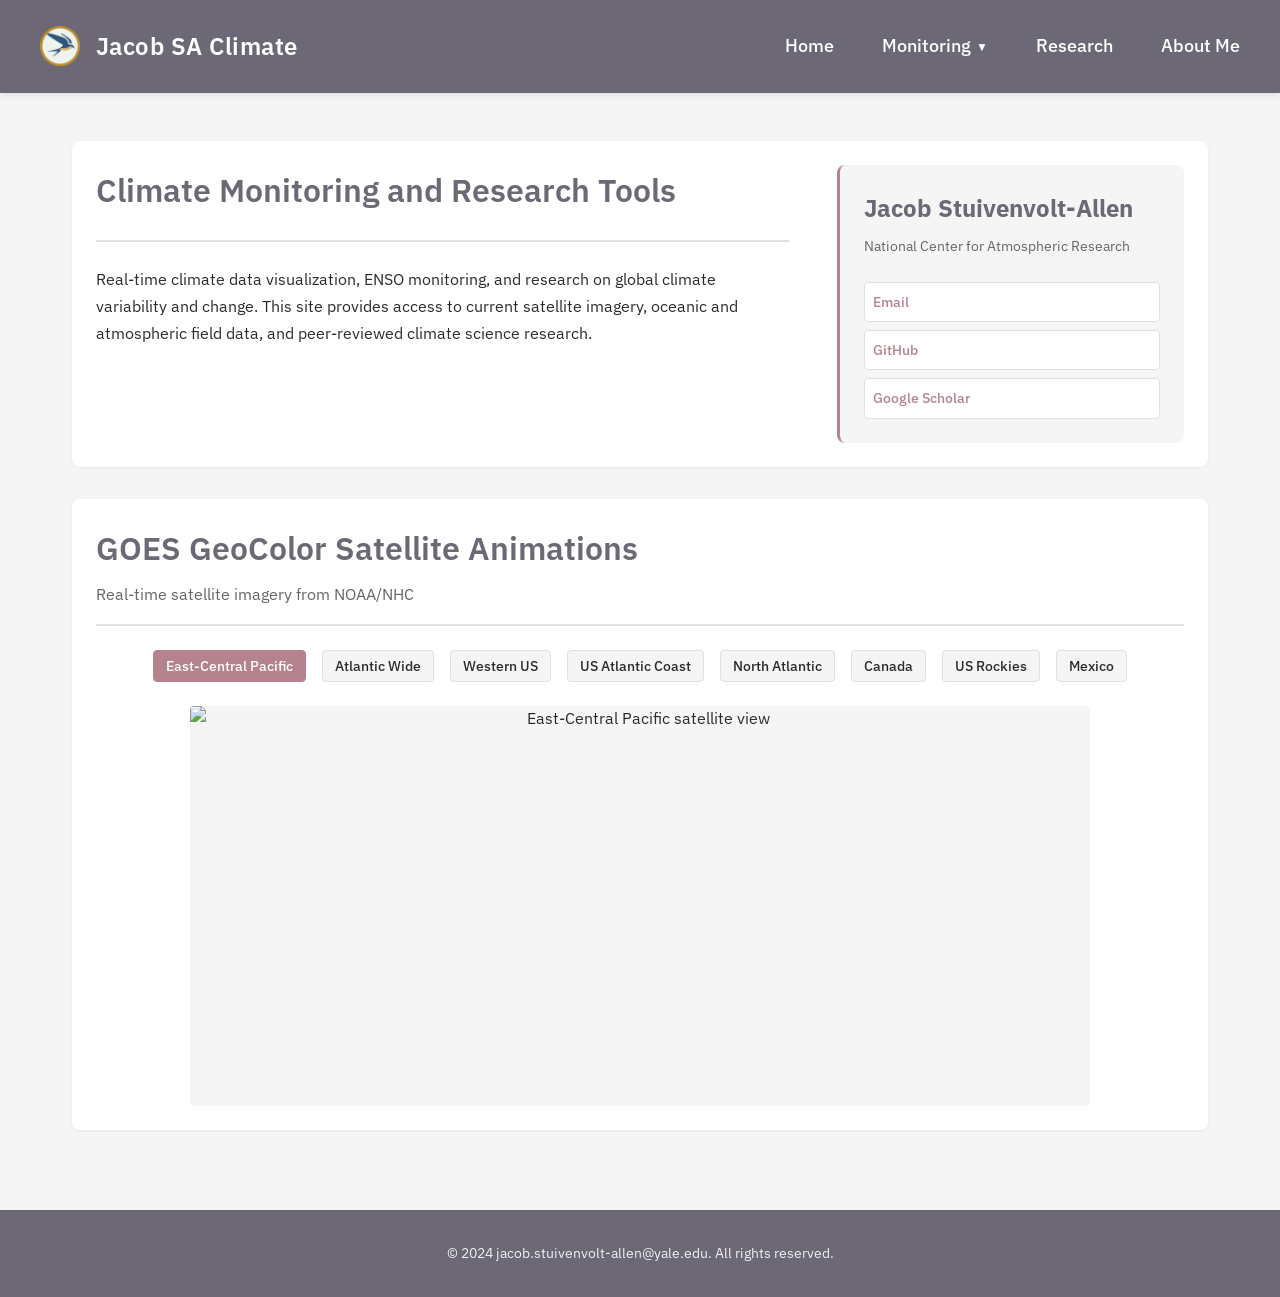
==== index.html @ 691c9f0f "Initial website commit" ====
<!DOCTYPE html>
<html lang="en">
<head>
    <meta charset="UTF-8">
    <meta name="viewport" content="width=device-width, initial-scale=1.0">
    <meta name="description" content="JSA Climate - Climate and weather monitoring tools and research">
    <title>Jacob SA Climate | Home</title>
    <link rel="stylesheet" href="css/main.css">
    <link rel="preconnect" href="https://fonts.googleapis.com">
    <link rel="preconnect" href="https://fonts.gstatic.com" crossorigin>
    <link href="https://fonts.googleapis.com/css2?family=IBM+Plex+Sans:wght@400;500;600;700&family=IBM+Plex+Mono:wght@400;500&display=swap" rel="stylesheet">
</head>
<body>
    <header class="site-header">
        <div class="header-container">
            <div class="site-branding">
                <img src="images/swift.logo.1.png" alt="JSA Climate Logo" class="site-logo">
                <h1 class="site-title">Jacob SA Climate</h1>
            </div>
            
            <button class="menu-toggle" aria-label="Toggle menu">
                <span></span>
                <span></span>
                <span></span>
            </button>
            
            <nav class="main-nav">
                <ul>
                    <li><a href="index.html">Home</a></li>
                    <li class="dropdown">
                        <a href="#" class="dropdown-toggle">
                            Monitoring
                            <span class="dropdown-arrow">▼</span>
                        </a>
                        <div class="dropdown-menu">
                            <a href="monitoring1.html">Global Fields</a>
                            <a href="monitoring2.html">ENSO</a>
                            <a href="monitoring3.html">Climate Change</a>
                        </div>
                    </li>
                    <li><a href="research.html">Research</a></li>
                    <li><a href="about_me.html">About Me</a></li>
                </ul>
            </nav>
        </div>
    </header>

    <main class="main-content">
        <section class="content-section">
            <div class="intro-grid">
                <div class="intro-left">
                    <div class="section-header">
                        <h2 class="section-title">Climate Monitoring and Research Tools</h2>
                    </div>
                    <p>Real-time climate data visualization, ENSO monitoring, and research on global climate variability and change. This site provides access to current satellite imagery, oceanic and atmospheric field data, and peer-reviewed climate science research.</p>
                </div>
                
                <div class="intro-right">
                    <h3>Jacob Stuivenvolt-Allen</h3>
                    <p class="affiliation">National Center for Atmospheric Research</p>
                    <div class="contact-links">
                        <a href="mailto:jacob.stuivenvolt-allen@yale.edu" class="contact-link">
                            <span>Email</span>
                        </a>
                        <a href="https://github.com/jacobstuallen" class="contact-link" target="_blank" rel="noopener">
                            <span>GitHub</span>
                        </a>
                        <a href="https://scholar.google.com/citations?user=YOUR_ID" class="contact-link" target="_blank" rel="noopener">
                            <span>Google Scholar</span>
                        </a>
                    </div>
                </div>
            </div>
        </section>

        <section class="content-section">
            <div class="section-header">
                <h2 class="section-title">GOES GeoColor Satellite Animations</h2>
                <p class="section-subtitle">Real-time satellite imagery from NOAA/NHC</p>
            </div>
            
            <div class="image-viewer">
                <div class="image-controls btn-group">
                    <button class="btn btn-secondary active">East-Central Pacific</button>
                    <button class="btn btn-secondary">Atlantic Wide</button>
                    <button class="btn btn-secondary">Western US</button>
                    <button class="btn btn-secondary">US Atlantic Coast</button>
                    <button class="btn btn-secondary">North Atlantic</button>
                    <button class="btn btn-secondary">Canada</button>
                    <button class="btn btn-secondary">US Rockies</button>
                    <button class="btn btn-secondary">Mexico</button>
                </div>
                
                <div class="image-display">
                    <img src="https://cdn.star.nesdis.noaa.gov/GOES18/ABI/SECTOR/tpw/GEOCOLOR/GOES18-TPW-GEOCOLOR-900x540.gif" 
                         alt="East-Central Pacific satellite view" class="active">
                    <img src="https://cdn.star.nesdis.noaa.gov/GOES16/ABI/SECTOR/taw/GEOCOLOR/GOES16-TAW-GEOCOLOR-900x540.gif" 
                         alt="Atlantic Wide satellite view">
                    <img src="https://cdn.star.nesdis.noaa.gov/GOES18/ABI/SECTOR/wus/GEOCOLOR/GOES18-WUS-GEOCOLOR-1000x1000.gif" 
                         alt="Western United States satellite view">
                    <img src="https://cdn.star.nesdis.noaa.gov/GOES16/ABI/SECTOR/eus/GEOCOLOR/GOES16-EUS-GEOCOLOR-1000x1000.gif" 
                         alt="US Atlantic Coast satellite view">
                    <img src="https://cdn.star.nesdis.noaa.gov/GOES19/ABI/SECTOR/na/GEOCOLOR/GOES19-NA-GEOCOLOR-900x540.gif" 
                         alt="North Atlantic satellite view">
                    <img src="https://cdn.star.nesdis.noaa.gov/GOES19/ABI/SECTOR/CAN/GEOCOLOR/GOES19-CAN-GEOCOLOR-1125x560.gif" 
                         alt="Canada satellite view">
                    <img src="https://cdn.star.nesdis.noaa.gov/GOES19/ABI/SECTOR/NR/GEOCOLOR/GOES19-NR-GEOCOLOR-600x600.gif" 
                         alt="US Rockies satellite view">
                    <img src="https://cdn.star.nesdis.noaa.gov/GOES19/ABI/SECTOR/MEX/GEOCOLOR/GOES19-MEX-GEOCOLOR-1000x1000.gif" 
                         alt="Mexico satellite view">
                </div>
            </div>
        </section>
    </main>

    <footer class="site-footer">
        <p>&copy; 2024 jacob.stuivenvolt-allen@yale.edu. All rights reserved.</p>
    </footer>

    <script src="js/main.js"></script>
</body>
</html>
---- css/main.css ----
/* ============================================
   JSA Climate - Modern Responsive Design System
   ============================================ */

/* CSS Variables for Design System */
:root {
    /* Colors - Peach & Rose Palette */
    --color-primary: #6d6875;        /* Dim Grey - headers, navigation */
    --color-primary-dark: #6d6875;
    --color-accent: #b5838d;         /* Dusty Rose - accents */
    --color-accent-warm: #e5989b;    /* Cotton Candy - warm accents */
    --color-accent-light: #ffb4a2;   /* Powder Blush */
    --color-accent-lightest: #ffcdb2; /* Peach Fuzz */
    --color-bg: #f5f5f5;
    --color-bg-white: #ffffff;
    --color-text: #2c2c2c;
    --color-text-light: #666666;
    --color-border: #e0e0e0;
    --color-hover: #e5989b;
    
    /* Spacing System */
    --space-xs: 0.5rem;
    --space-sm: 1rem;
    --space-md: 1.5rem;
    --space-lg: 2rem;
    --space-xl: 3rem;
    --space-2xl: 4rem;
    
    /* Typography */
    --font-primary: 'IBM Plex Sans', -apple-system, BlinkMacSystemFont, 'Segoe UI', sans-serif;
    --font-mono: 'IBM Plex Mono', 'Courier New', monospace;
    
    --text-xs: 0.75rem;
    --text-sm: 0.875rem;
    --text-base: 1rem;
    --text-lg: 1.125rem;
    --text-xl: 1.5rem;
    --text-2xl: 2rem;
    --text-3xl: 2.5rem;
    
    /* Layout */
    --container-max: 1200px;
    --container-narrow: 800px;
    --border-radius: 4px;
    --border-radius-lg: 8px;
    
    /* Transitions */
    --transition-fast: 150ms ease;
    --transition-base: 250ms ease;
}

/* ============================================
   Reset & Base Styles
   ============================================ */

* {
    margin: 0;
    padding: 0;
    box-sizing: border-box;
}

html {
    font-size: 16px;
    -webkit-font-smoothing: antialiased;
    -moz-osx-font-smoothing: grayscale;
}

body {
    font-family: var(--font-primary);
    background-color: var(--color-bg);
    color: var(--color-text);
    line-height: 1.6;
    min-height: 100vh;
    display: flex;
    flex-direction: column;
}

img {
    max-width: 100%;
    height: auto;
    display: block;
}

a {
    color: inherit;
    text-decoration: none;
    transition: color var(--transition-fast);
}

ul {
    list-style: none;
}

button {
    font-family: inherit;
    cursor: pointer;
    border: none;
    background: none;
}

/* ============================================
   Header & Navigation
   ============================================ */

.site-header {
    background-color: var(--color-primary);
    color: white;
    padding: var(--space-md) var(--space-lg);
    position: sticky;
    top: 0;
    z-index: 100;
    box-shadow: 0 2px 8px rgba(0, 0, 0, 0.1);
}

.header-container {
    max-width: var(--container-max);
    margin: 0 auto;
    display: flex;
    align-items: center;
    justify-content: space-between;
    gap: var(--space-md);
}

.site-branding {
    display: flex;
    align-items: center;
    gap: var(--space-sm);
}

.site-logo {
    width: 40px;
    height: 40px;
    flex-shrink: 0;
}

.site-title {
    font-size: var(--text-xl);
    font-weight: 600;
    letter-spacing: 0.02em;
}

/* Navigation */
.main-nav ul {
    display: flex;
    align-items: center;
    gap: var(--space-xl);
}

.main-nav a {
    padding: var(--space-xs) 0;
    font-weight: 500;
    font-size: var(--text-lg);
    position: relative;
}

.main-nav a:hover {
    color: var(--color-accent-light);
}

.main-nav a::after {
    content: '';
    position: absolute;
    bottom: 0;
    left: 0;
    width: 0;
    height: 2px;
    background: white;
    transition: width var(--transition-base);
}

.main-nav a:hover::after {
    width: 100%;
}

/* Dropdown */
.dropdown {
    position: relative;
}

.dropdown-toggle {
    display: flex;
    align-items: center;
    gap: 0.3rem;
    cursor: pointer;
}

.dropdown-arrow {
    font-size: var(--text-xs);
    transition: transform var(--transition-fast);
}

.dropdown:hover .dropdown-arrow {
    transform: rotate(180deg);
}

.dropdown-menu {
    position: absolute;
    top: 100%;
    left: 0;
    margin-top: var(--space-sm);
    min-width: 200px;
    background: white;
    border-radius: var(--border-radius);
    box-shadow: 0 4px 16px rgba(0, 0, 0, 0.15);
    opacity: 0;
    visibility: hidden;
    transform: translateY(-10px);
    transition: all var(--transition-base);
}

.dropdown:hover .dropdown-menu {
    opacity: 1;
    visibility: visible;
    transform: translateY(0);
}

.dropdown-menu a {
    display: block;
    padding: var(--space-sm) var(--space-md);
    color: var(--color-text);
    font-weight: 500;
    border-bottom: 1px solid var(--color-border);
}

.dropdown-menu a:last-child {
    border-bottom: none;
}

.dropdown-menu a:hover {
    background: var(--color-bg);
    color: var(--color-accent);
}

/* Mobile Menu Toggle */
.menu-toggle {
    display: none;
    flex-direction: column;
    gap: 4px;
    padding: var(--space-xs);
}

.menu-toggle span {
    width: 24px;
    height: 2px;
    background: white;
    transition: all var(--transition-fast);
}

/* ============================================
   Main Content Layout
   ============================================ */

.main-content {
    flex: 1;
    width: 100%;
    max-width: var(--container-max);
    margin: 0 auto;
    padding: var(--space-xl) var(--space-lg);
}

/* Intro Grid (Homepage) */
.intro-grid {
    display: grid;
    grid-template-columns: 2fr 1fr;
    gap: var(--space-xl);
    align-items: start;
}

.intro-left p {
    line-height: 1.7;
    color: var(--color-text);
    margin-top: var(--space-sm);
}

.intro-right {
    padding: var(--space-md);
    background: var(--color-bg);
    border-radius: var(--border-radius-lg);
    border-left: 3px solid var(--color-accent);
}

.intro-right h3 {
    font-size: var(--text-xl);
    color: var(--color-primary);
    margin-bottom: var(--space-xs);
}

.intro-right .affiliation {
    font-size: var(--text-sm);
    color: var(--color-text-light);
    margin-bottom: var(--space-md);
}

.contact-links {
    display: flex;
    flex-direction: column;
    gap: var(--space-xs);
}

.contact-link {
    display: flex;
    align-items: center;
    padding: var(--space-xs);
    background: white;
    border-radius: var(--border-radius);
    color: var(--color-accent);
    font-weight: 500;
    font-size: var(--text-sm);
    transition: all var(--transition-base);
    border: 1px solid var(--color-border);
}

.contact-link:hover {
    background: var(--color-accent);
    color: white;
    border-color: var(--color-accent);
    transform: translateX(4px);
}

.content-section {
    background: var(--color-bg-white);
    border-radius: var(--border-radius-lg);
    padding: var(--space-md);
    margin-bottom: var(--space-lg);
    box-shadow: 0 1px 3px rgba(0, 0, 0, 0.06);
}

.section-header {
    margin-bottom: var(--space-md);
    padding-bottom: var(--space-sm);
    border-bottom: 2px solid var(--color-border);
}

.section-title {
    font-size: var(--text-2xl);
    font-weight: 600;
    color: var(--color-primary-dark);
    margin-bottom: var(--space-xs);
}

.section-subtitle {
    font-size: var(--text-base);
    color: var(--color-text-light);
    font-weight: 400;
}

/* ============================================
   Button System
   ============================================ */

.btn {
    display: inline-flex;
    align-items: center;
    justify-content: center;
    gap: var(--space-xs);
    padding: 0.4rem 0.75rem;
    border-radius: var(--border-radius);
    font-weight: 500;
    font-size: var(--text-sm);
    transition: all var(--transition-base);
    text-align: center;
}

.btn-primary {
    background: var(--color-accent);
    color: white;
}

.btn-primary:hover {
    background: var(--color-primary);
    transform: translateY(-1px);
    box-shadow: 0 4px 8px rgba(0, 0, 0, 0.15);
}

.btn-secondary {
    background: var(--color-bg);
    color: var(--color-text);
    border: 1px solid var(--color-border);
}

.btn-secondary:hover {
    background: var(--color-primary);
    color: white;
    border-color: var(--color-primary);
}

/* Active state for clicked buttons */
.btn.active {
    background: var(--color-accent);
    color: white;
    border-color: var(--color-accent);
}

.btn-secondary.active {
    background: var(--color-accent);
    color: white;
    border-color: var(--color-accent);
}

.btn-group {
    display: flex;
    flex-wrap: wrap;
    gap: var(--space-sm);
    justify-content: center;
    margin: var(--space-sm) 0;
}

/* ============================================
   Image Gallery / Viewer System
   ============================================ */

.image-viewer {
    margin-top: var(--space-sm);
}

.image-controls {
    display: flex;
    flex-wrap: wrap;
    gap: var(--space-sm);
    justify-content: center;
    margin-bottom: var(--space-md);
}

.image-viewer .image-display {
    position: relative;
    width: 100%;
    min-height: 400px;
    background: var(--color-bg);
    border-radius: var(--border-radius);
    overflow: auto;
}

.image-display {
    position: relative;
    width: 100%;
    max-width: 900px;
    margin: 0 auto;
    background: var(--color-bg);
    border-radius: var(--border-radius);
    overflow: auto;
    text-align: center;
}

.image-display img {
    width: 100%;
    height: auto;
    opacity: 0;
    display: none;
    transition: opacity var(--transition-base);
}

.image-display img.active {
    opacity: 1;
    display: block;
    position: relative;
}

/* Hovmöller images - constrain to viewport height */
.monitoring-section .image-display img {
    width: auto;
    max-height: 70vh;
    margin: 0 auto;
}

/* ============================================
   Research Publications
   ============================================ */

.publication {
    margin-bottom: var(--space-xl);
}

.publication-header {
    margin-bottom: var(--space-md);
}

.publication-title {
    font-size: var(--text-xl);
    font-weight: 600;
    color: var(--color-primary-dark);
    margin-bottom: var(--space-sm);
    line-height: 1.3;
}

.publication-links {
    display: flex;
    flex-wrap: wrap;
    gap: var(--space-sm);
    margin-bottom: var(--space-md);
}

.publication-content {
    display: grid;
    gap: var(--space-lg);
    align-items: start;
}

.publication-text {
    line-height: 1.7;
    color: var(--color-text);
}

.publication-text h3 {
    font-size: var(--text-lg);
    margin-bottom: var(--space-sm);
    color: var(--color-primary);
}

.publication-text p {
    margin-bottom: var(--space-md);
}

.publication-image {
    text-align: center;
}

.publication-image img {
    max-width: 100%;
    height: auto;
    border-radius: var(--border-radius);
    box-shadow: 0 2px 8px rgba(0, 0, 0, 0.1);
}

/* ============================================
   Monitoring Controls
   ============================================ */

.monitoring-section {
    margin-bottom: var(--space-xl);
}

.monitoring-header {
    text-align: center;
    margin-bottom: var(--space-lg);
}

.monitoring-category {
    font-size: var(--text-lg);
    font-weight: 600;
    color: var(--color-primary);
    margin-bottom: var(--space-sm);
    text-decoration: underline;
    text-decoration-thickness: 2px;
    text-underline-offset: 4px;
}

.text-description {
    margin-top: var(--space-md);
    padding: var(--space-md);
    background: var(--color-bg);
    border-radius: var(--border-radius);
    border-left: 3px solid var(--color-accent);
}

.text-description p {
    line-height: 1.7;
    color: var(--color-text);
    margin: 0;
}

.control-group {
    margin-bottom: var(--space-xl);
}

.btn-oceanic {
    background: var(--color-accent);
    color: white;
}

.btn-oceanic:hover {
    background: var(--color-primary-dark);
}

.btn-atmospheric {
    background: var(--color-accent-warm);
    color: white;
}

.btn-atmospheric:hover {
    background: var(--color-primary-dark);
}

/* ============================================
   About / Bio Section
   ============================================ */

.bio-section {
    display: grid;
    grid-template-columns: 1fr;
    gap: var(--space-xl);
    align-items: start;
}

.bio-text h2 {
    font-size: var(--text-xl);
    color: var(--color-primary);
    margin-bottom: var(--space-md);
}

.bio-text p {
    line-height: 1.8;
    margin-bottom: var(--space-md);
    color: var(--color-text);
}

.bio-image {
    text-align: center;
}

.bio-image img {
    max-width: 300px;
    border-radius: var(--border-radius-lg);
    box-shadow: 0 4px 16px rgba(0, 0, 0, 0.1);
}

/* ============================================
   PDF Embed
   ============================================ */

.pdf-embed {
    margin-top: var(--space-lg);
}

.pdf-embed embed {
    width: 100%;
    min-height: 800px;
    border: 1px solid var(--color-border);
    border-radius: var(--border-radius);
}

/* ============================================
   Footer
   ============================================ */

.site-footer {
    background: var(--color-primary-dark);
    color: white;
    padding: var(--space-lg);
    text-align: center;
    margin-top: auto;
}

.site-footer p {
    font-size: var(--text-sm);
    opacity: 0.9;
}

/* ============================================
   Responsive Design - Mobile First
   ============================================ */

/* Tablets and up */
@media (min-width: 768px) {
    .bio-section {
        grid-template-columns: 2fr 1fr;
    }
    
    .publication-content {
        grid-template-columns: 1fr 1fr;
    }
    
    .image-display {
        min-height: 500px;
    }
}

/* Mobile Styles */
@media (max-width: 767px) {
    :root {
        --text-2xl: 1.5rem;
        --text-xl: 1.25rem;
    }
    
    .intro-grid {
        grid-template-columns: 1fr;
        gap: var(--space-md);
    }
    
    .header-container {
        flex-wrap: wrap;
    }
    
    .menu-toggle {
        display: flex;
        order: 1;
    }
    
    .site-branding {
        order: 0;
    }
    
    .main-nav {
        order: 2;
        width: 100%;
        display: none;
    }
    
    .main-nav.active {
        display: block;
    }
    
    .main-nav ul {
        flex-direction: column;
        gap: 0;
        margin-top: var(--space-md);
        border-top: 1px solid rgba(255, 255, 255, 0.2);
    }
    
    .main-nav li {
        width: 100%;
        border-bottom: 1px solid rgba(255, 255, 255, 0.1);
    }
    
    .main-nav a {
        display: block;
        padding: var(--space-md);
    }
    
    .dropdown-menu {
        position: static;
        opacity: 1;
        visibility: visible;
        transform: none;
        box-shadow: none;
        margin-top: 0;
        background: rgba(0, 0, 0, 0.1);
        display: none;
    }
    
    .dropdown.active .dropdown-menu {
        display: block;
    }
    
    .main-content {
        padding: var(--space-lg) var(--space-md);
    }
    
    .content-section {
        padding: var(--space-lg);
    }
    
    .btn-group {
        justify-content: stretch;
    }
    
    .btn {
        flex: 1;
        min-width: 120px;
    }
    
    .site-logo {
        width: 32px;
        height: 32px;
    }
    
    .site-title {
        font-size: var(--text-base);
    }
}

/* Large Screens */
@media (min-width: 1400px) {
    .image-display {
        min-height: 600px;
    }
}

/* ============================================
   Utility Classes
   ============================================ */

.text-center {
    text-align: center;
}

.mt-lg {
    margin-top: var(--space-lg);
}

.mb-lg {
    margin-bottom: var(--space-lg);
}

.hidden {
    display: none;
}

.sr-only {
    position: absolute;
    width: 1px;
    height: 1px;
    padding: 0;
    margin: -1px;
    overflow: hidden;
    clip: rect(0, 0, 0, 0);
    white-space: nowrap;
    border: 0;
}
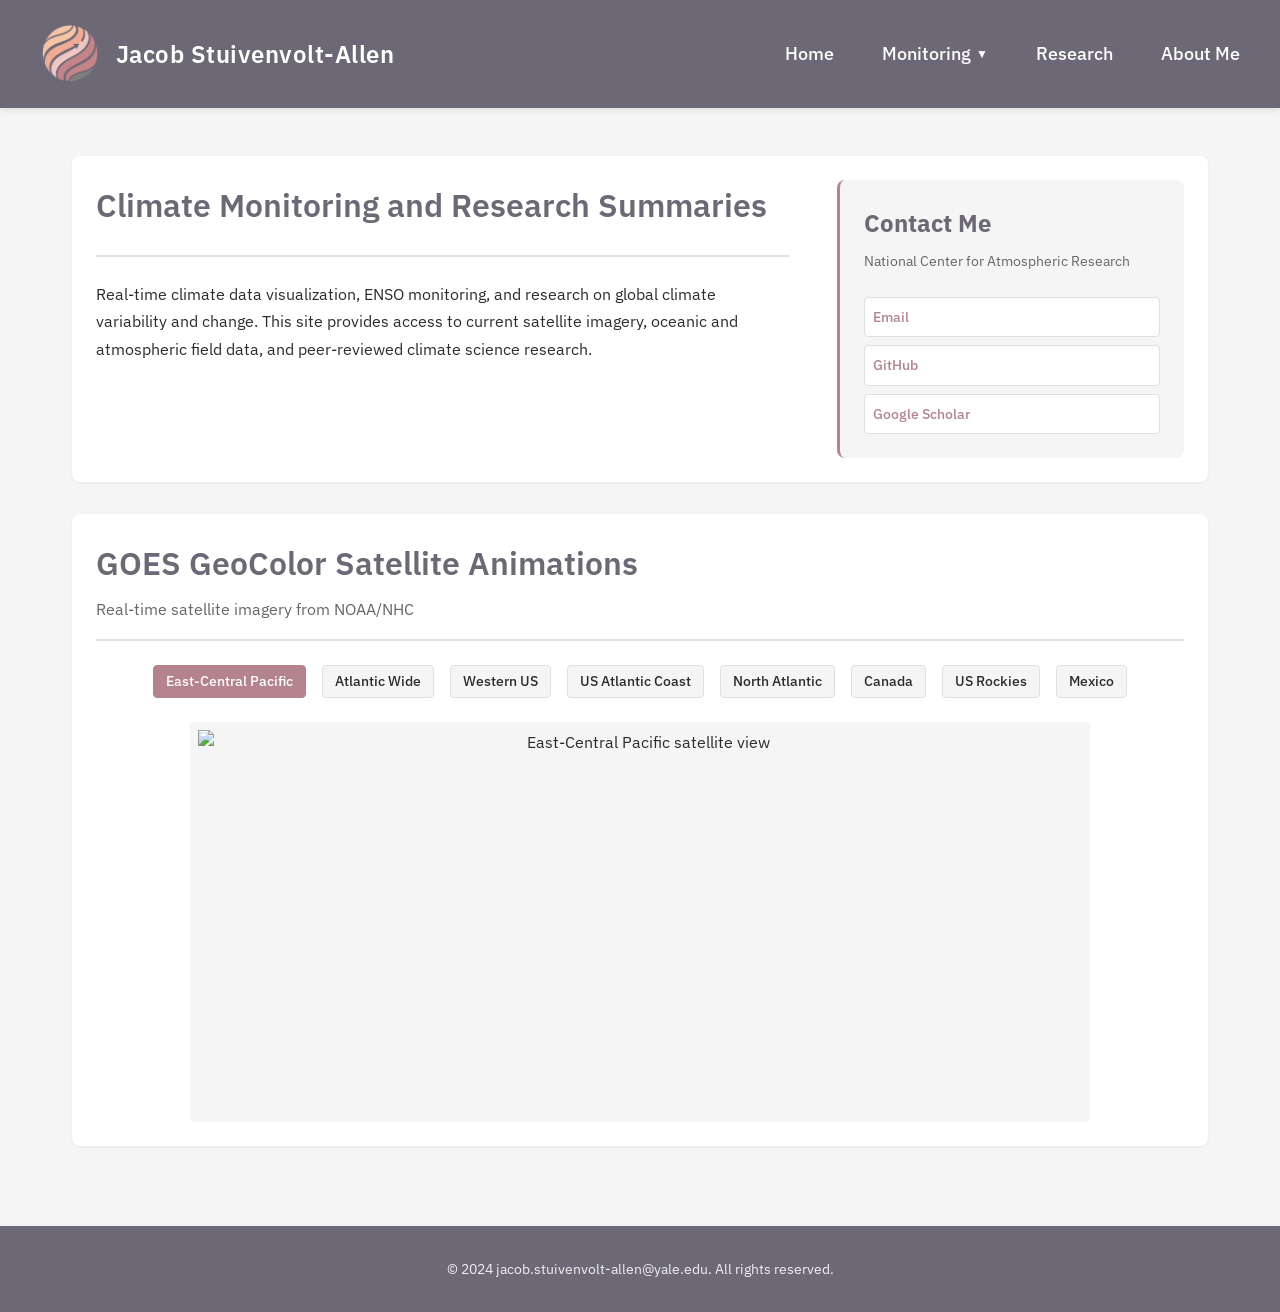
==== commit 3ddcbd49: "Website update" ====
--- a/index.html
+++ b/index.html
@@ -4,7 +4,7 @@
     <meta charset="UTF-8">
     <meta name="viewport" content="width=device-width, initial-scale=1.0">
     <meta name="description" content="JSA Climate - Climate and weather monitoring tools and research">
-    <title>Jacob SA Climate | Home</title>
+    <title>Jacob Stuivenvolt-Allen | Home</title>
     <link rel="stylesheet" href="css/main.css">
     <link rel="preconnect" href="https://fonts.googleapis.com">
     <link rel="preconnect" href="https://fonts.gstatic.com" crossorigin>
@@ -14,8 +14,8 @@
     <header class="site-header">
         <div class="header-container">
             <div class="site-branding">
-                <img src="images/swift.logo.1.png" alt="JSA Climate Logo" class="site-logo">
-                <h1 class="site-title">Jacob SA Climate</h1>
+                <img src="images/website.logo.transparent.png" alt="JSA Climate Logo" class="site-logo">
+                <h1 class="site-title">Jacob Stuivenvolt-Allen</h1>
             </div>
             
             <button class="menu-toggle" aria-label="Toggle menu">
@@ -33,9 +33,9 @@
                             <span class="dropdown-arrow">▼</span>
                         </a>
                         <div class="dropdown-menu">
-                            <a href="monitoring1.html">Global Fields</a>
-                            <a href="monitoring2.html">ENSO</a>
-                            <a href="monitoring3.html">Climate Change</a>
+                            <a href="monitoring_global.html">Global Fields</a>
+                            <a href="monitoring_enso.html">ENSO</a>
+                            <!--<a href="monitoring_change.html">Climate Change</a>-->
                         </div>
                     </li>
                     <li><a href="research.html">Research</a></li>
@@ -50,13 +50,13 @@
             <div class="intro-grid">
                 <div class="intro-left">
                     <div class="section-header">
-                        <h2 class="section-title">Climate Monitoring and Research Tools</h2>
+                        <h2 class="section-title">Climate Monitoring and Research Summaries</h2>
                     </div>
                     <p>Real-time climate data visualization, ENSO monitoring, and research on global climate variability and change. This site provides access to current satellite imagery, oceanic and atmospheric field data, and peer-reviewed climate science research.</p>
                 </div>
                 
                 <div class="intro-right">
-                    <h3>Jacob Stuivenvolt-Allen</h3>
+                    <h3>Contact Me</h3>
                     <p class="affiliation">National Center for Atmospheric Research</p>
                     <div class="contact-links">
                         <a href="mailto:jacob.stuivenvolt-allen@yale.edu" class="contact-link">
--- a/css/main.css
+++ b/css/main.css
@@ -128,8 +128,8 @@
 }
 
 .site-logo {
-    width: 40px;
-    height: 40px;
+    width: 60px;
+    height: 60px;
     flex-shrink: 0;
 }
 
@@ -432,21 +432,26 @@
 
 .image-display {
     position: relative;
-    width: 100%;
+    width: fit-content;
     max-width: 900px;
     margin: 0 auto;
     background: var(--color-bg);
     border-radius: var(--border-radius);
+    padding: var(--space-xs);
     overflow: auto;
     text-align: center;
+    display: block;
 }
 
 .image-display img {
     width: 100%;
+    max-width: 100%;
     height: auto;
     opacity: 0;
     display: none;
     transition: opacity var(--transition-base);
+    margin: 0;
+    vertical-align: bottom;
 }
 
 .image-display img.active {
@@ -455,10 +460,10 @@
     position: relative;
 }
 
-/* Hovmöller images - constrain to viewport height */
+/* Hovmöller images - increase vertical size */
 .monitoring-section .image-display img {
     width: auto;
-    max-height: 70vh;
+    max-height: 80vh;
     margin: 0 auto;
 }
 
@@ -545,7 +550,7 @@
 }
 
 .text-description {
-    margin-top: var(--space-md);
+    margin-top: var(--space-sm);
     padding: var(--space-md);
     background: var(--color-bg);
     border-radius: var(--border-radius);
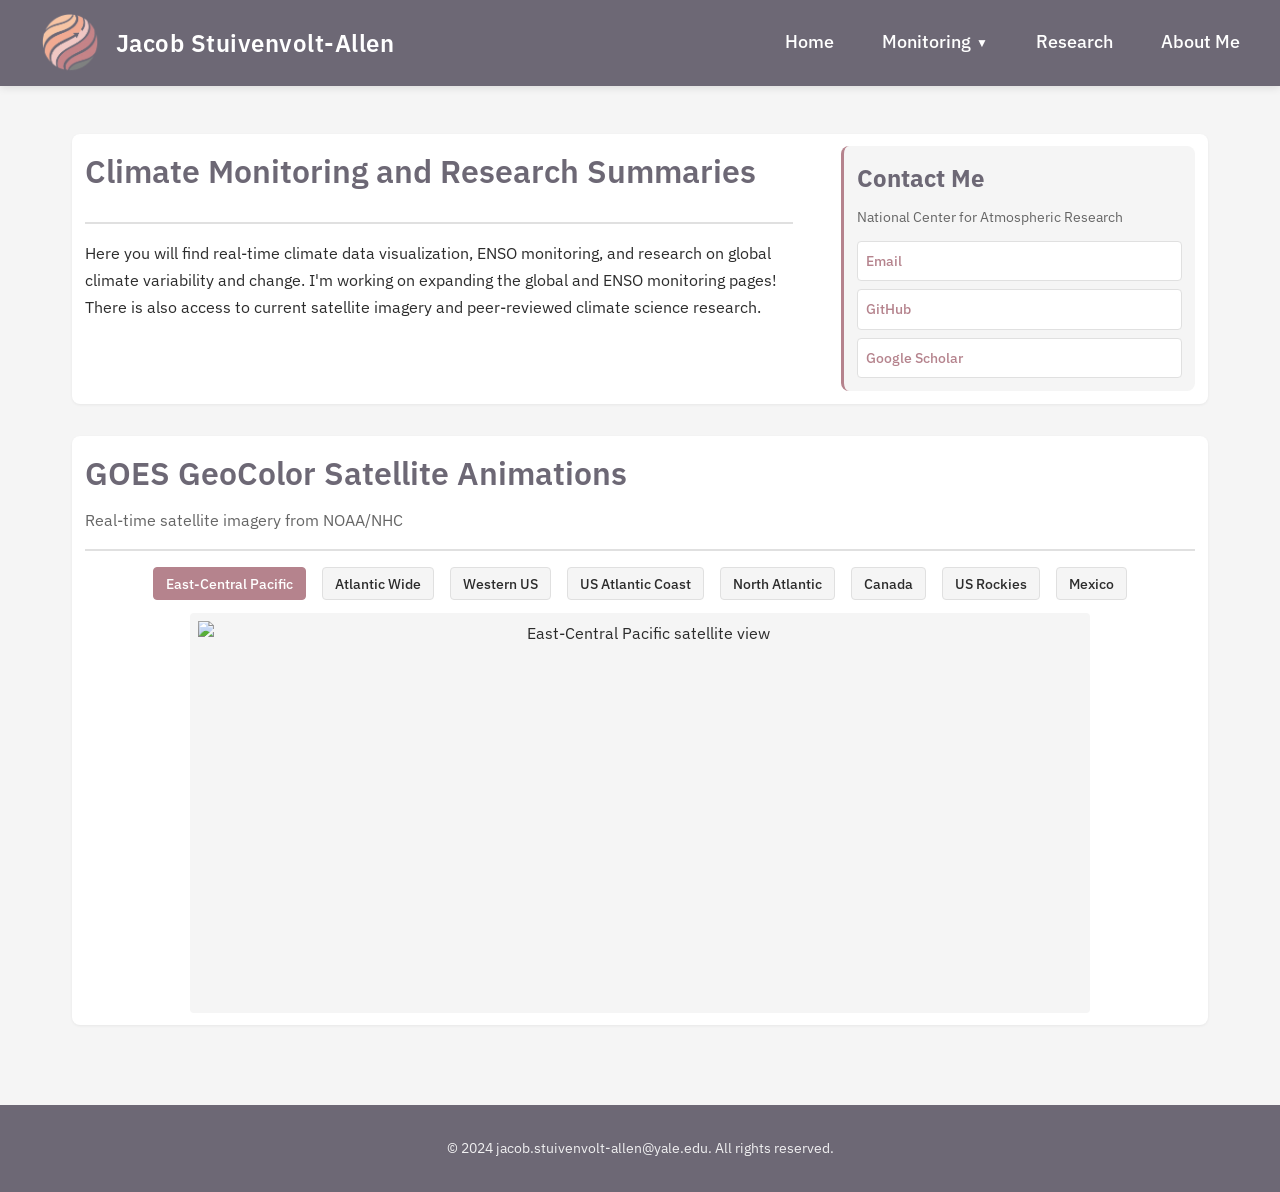
==== commit 32bd1977: "Update index.html" ====
--- a/index.html
+++ b/index.html
@@ -4,7 +4,7 @@
     <meta charset="UTF-8">
     <meta name="viewport" content="width=device-width, initial-scale=1.0">
     <meta name="description" content="JSA Climate - Climate and weather monitoring tools and research">
-    <title>Jacob Stuivenvolt-Allen | Home</title>
+    <title>JSA | Home</title>
     <link rel="stylesheet" href="css/main.css">
     <link rel="preconnect" href="https://fonts.googleapis.com">
     <link rel="preconnect" href="https://fonts.gstatic.com" crossorigin>
@@ -52,7 +52,7 @@
                     <div class="section-header">
                         <h2 class="section-title">Climate Monitoring and Research Summaries</h2>
                     </div>
-                    <p>Real-time climate data visualization, ENSO monitoring, and research on global climate variability and change. This site provides access to current satellite imagery, oceanic and atmospheric field data, and peer-reviewed climate science research.</p>
+                    <p>Here you will find real-time climate data visualization, ENSO monitoring, and research on global climate variability and change. I'm working on expanding the global and ENSO monitoring pages! There is also access to current satellite imagery and peer-reviewed climate science research.</p>
                 </div>
                 
                 <div class="intro-right">
@@ -65,7 +65,7 @@
                         <a href="https://github.com/jacobstuallen" class="contact-link" target="_blank" rel="noopener">
                             <span>GitHub</span>
                         </a>
-                        <a href="https://scholar.google.com/citations?user=YOUR_ID" class="contact-link" target="_blank" rel="noopener">
+                        <a href="https://scholar.google.com/citations?user=K9DuhPoAAAAJ&hl=en&oi=ao" class="contact-link" target="_blank" rel="noopener">
                             <span>Google Scholar</span>
                         </a>
                     </div>
--- a/css/main.css
+++ b/css/main.css
@@ -21,7 +21,7 @@
     /* Spacing System */
     --space-xs: 0.5rem;
     --space-sm: 1rem;
-    --space-md: 1.5rem;
+    --space-md: 0.8rem;
     --space-lg: 2rem;
     --space-xl: 3rem;
     --space-2xl: 4rem;
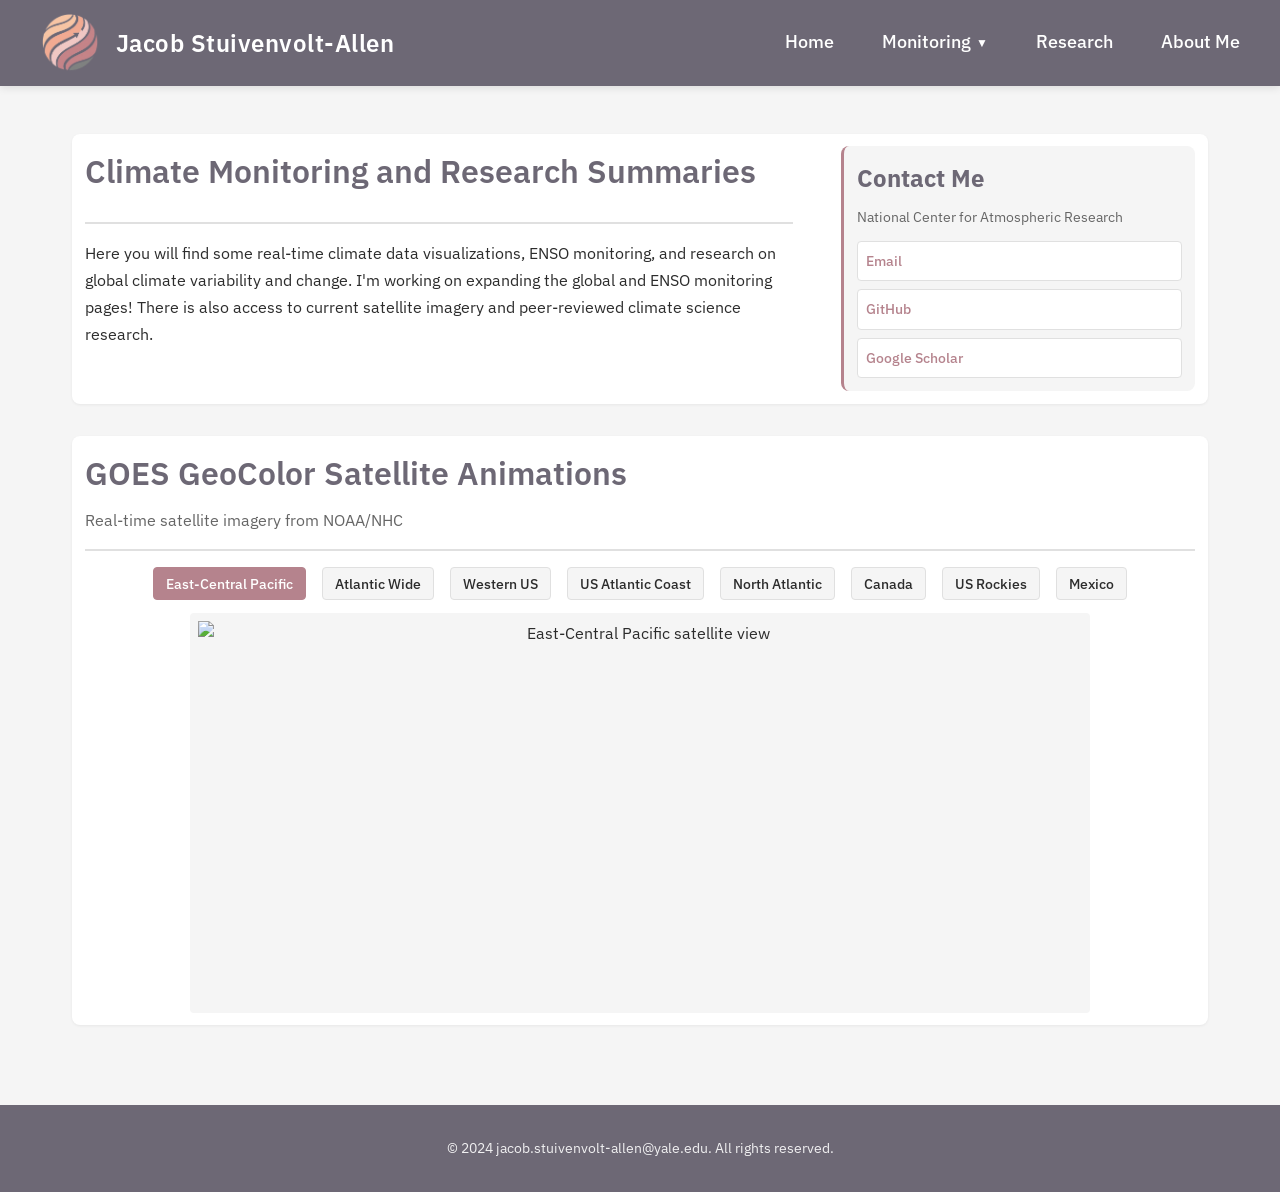
==== commit c01f1814: "Update index.html" ====
--- a/index.html
+++ b/index.html
@@ -52,7 +52,7 @@
                     <div class="section-header">
                         <h2 class="section-title">Climate Monitoring and Research Summaries</h2>
                     </div>
-                    <p>Here you will find real-time climate data visualization, ENSO monitoring, and research on global climate variability and change. I'm working on expanding the global and ENSO monitoring pages! There is also access to current satellite imagery and peer-reviewed climate science research.</p>
+                    <p>Here you will find some real-time climate data visualizations, ENSO monitoring, and research on global climate variability and change. I'm working on expanding the global and ENSO monitoring pages! There is also access to current satellite imagery and peer-reviewed climate science research.</p>
                 </div>
                 
                 <div class="intro-right">
